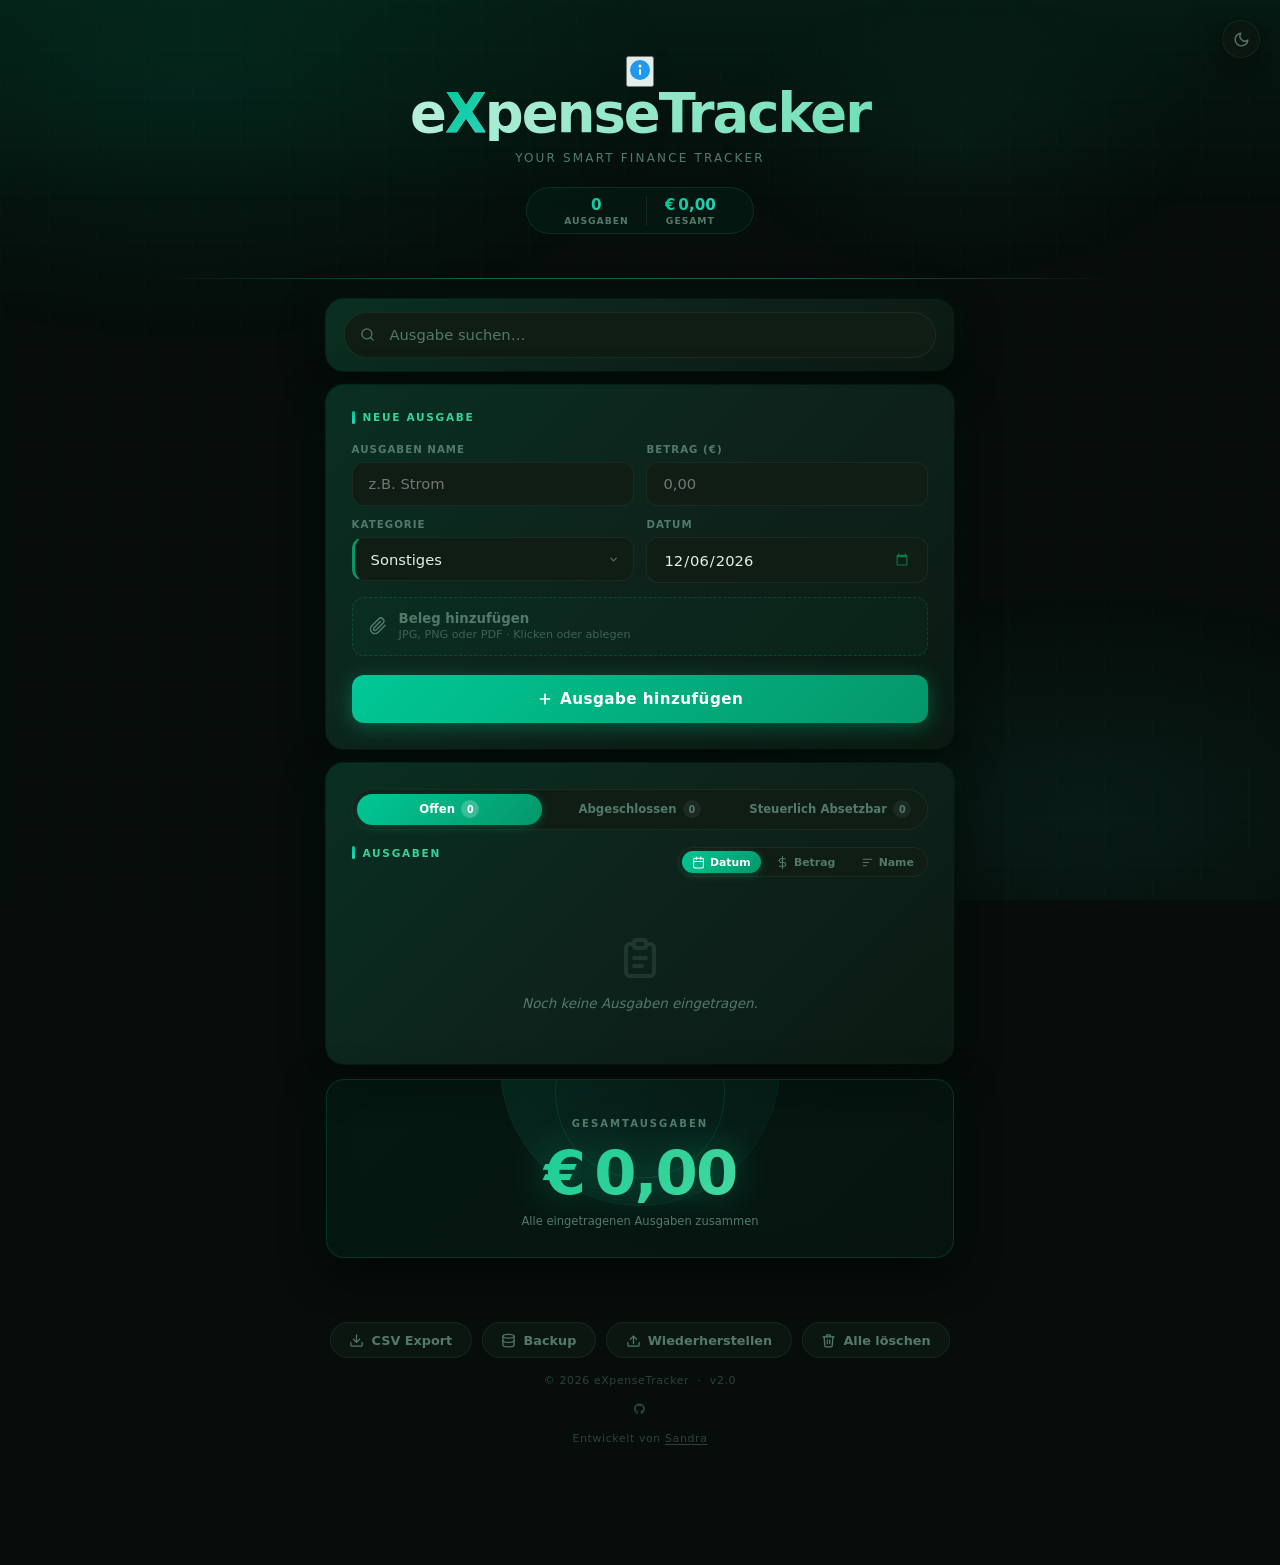
==== index.html @ 6f418270 "updated index: updated the name of the icon class" ====
<!DOCTYPE html>
<html lang="de">
  <head>
    <meta charset="UTF-8" />
    <meta name="viewport" content="width=device-width, initial-scale=1.0" />
    <link rel="stylesheet" href="https://cdnjs.cloudflare.com/ajax/libs/font-awesome/6.0.0/css/all.min.css"
        integrity="sha512-9usAa10IRO0HhonpyAIVpjrylPvoDwiPUiKdWk5t3PyolY1cOd4DSE0Ga+ri4AuTroPR5aQvXU9xC6qOPnzFeg=="
        crossorigin="anonymous" referrerpolicy="no-referrer" />
    <link rel="stylesheet" href="https://fonts.googleapis.com/css2?family=Poppins:wght@300;400;500;600&display=swap">
    <meta name="theme-color" content="#07090f" />
    <meta name="description" content="Dein smarter Rechnungstracker" />
    <meta name="apple-mobile-web-app-capable" content="yes" />
    <meta name="apple-mobile-web-app-status-bar-style" content="black-translucent" />
    <meta name="apple-mobile-web-app-title" content="eXpenseTracker" />
    <title>eXpenseTracker</title>
    <link rel="manifest" href="/static/manifest.json" />
    <link rel="icon" type="image/svg+xml" href="/static/icons/favicon.svg" />
    <link rel="apple-touch-icon" href="/static/icons/icon.svg" />
    <link rel="stylesheet" href="/static/css/stylesheet.css" />
  </head>
  <body>

    <header class="app-header">
       <button class="theme-toggle" id="themeToggle" aria-label="Theme wechseln">
        <svg class="icon-moon" viewBox="0 0 24 24" fill="none" stroke="currentColor" stroke-width="2" stroke-linecap="round" stroke-linejoin="round" width="17" height="17">
          <path d="M21 12.79A9 9 0 1 1 11.21 3a7 7 0 0 0 9.79 9.79z"/>
        </svg>
        <svg class="icon-sun" viewBox="0 0 24 24" fill="none" stroke="currentColor" stroke-width="2" stroke-linecap="round" stroke-linejoin="round" width="17" height="17">
          <circle cx="12" cy="12" r="5"/>
          <line x1="12"c y1="1" x2="12" y2="3"/><line x1="12" y1="21" x2="12" y2="23"/>
          <line x1="4.22" y1="4.22" x2="5.64" y2="5.64"/><line x1="18.36" y1="18.36" x2="19.78" y2="19.78"/>
          <line x1="1" y1="12" x2="3" y2="12"/><line x1="21" y1="12" x2="23" y2="12"/>
          <line x1="4.22" y1="19.78" x2="5.64" y2="18.36"/><line x1="18.36" y1="5.64" x2="19.78" y2="4.22"/>
        </svg>
      </button>
      <button class="theme-toogle" id="themeToggle" aria-label="Steuerlich absetzbar">
        <svg xmlns="http://www.w3.org/2000/svg" viewbox="0 0 24 24" width="24" height="24">
          <!-- Outer Circle -->
          <circle cx="12" cy="12" r="10" fill="#2196F3" />
          <!-- Inner Circle --->
           <circle cx="12" cy="8" r="1.5" fill="white" /> 
           <!-- "i" stem-->
            <rect x="11" y="11" width="2" height="6" rx="1" fill="white" />

        </svg>
    

      </button>

        <h1>e<span>X</span>penseTracker</h1>
      <p class="subtitle">Your smart finance tracker</p>

      <div class="header-stats">
        <div class="header-stat">
          <span class="header-stat-value" id="headerCount">0</span>
          <span class="header-stat-label">Ausgaben</span>
        </div>
        <div class="header-stat">
          <span class="header-stat-value" id="headerTotal">€ 0</span>
          <span class="header-stat-label">Gesamt</span>
        </div>
      </div>
    </header>

    <main class="app-main">

      <!-- Suche -->
      <section class="section-search">
        <div class="search-wrap">
          <svg class="search-icon" viewBox="0 0 24 24" fill="none" stroke="currentColor" stroke-width="2" stroke-linecap="round" stroke-linejoin="round">
            <circle cx="11" cy="11" r="8"/><path d="m21 21-4.35-4.35"/>
          </svg>
          <label for="searchInput" class="sr-only">Ausgabe suchen</label>
          <input id="searchInput" type="search" placeholder="Ausgabe suchen…" autocomplete="off" />
        </div>
      </section>

      <!-- Neue Ausgabe -->
      <section>
        <h2>Neue Ausgabe</h2>
        <form id="billForm" novalidate>
          <div class="form-grid">
            <div class="form-group">
              <label for="billName">Ausgaben Name</label>
              <input id="billName" type="text" placeholder="z.B. Strom" required />
            </div>
            <div class="form-group">
              <label for="billAmount">Betrag (€)</label>
              <input id="billAmount" type="number" placeholder="0,00" step="0.01" min="0" required />
            </div>
            <div class="form-group">
              <label for="billCategory">Kategorie</label>
              <select id="billCategory">
                <option value="sonstiges">Sonstiges</option>
                <option value="wohnen">Wohnen</option>
                <option value="lebensmittel">Lebensmittel</option>
                <option value="transport">Fahrtkosten</option>
                <option value="gesundheit">Gesundheit</option>
                <option value="freizeit">Freizeit</option>
                <option value="technik">Fahrtkosten</option>
                <option value="reisen">Reisen</option>
                <option value="shoppen">Shoppen</option>
                <option value="schenkung">Schenkung/Geburtstage</option>
                <option value="investitionen">Investition</option>
                <option value="urlaub">Urlaub</option>
                <option value="fahrzeug">Fahrzeug</option>
                <option value="uni">Uni/Bildung</option>
                <option value="versicherung">Versicherung</option>
              </select>
            </div>
            <div class="form-group">
              <label for="billDate">Datum</label>
              <input id="billDate" type="date" />
            </div>
          </div>
   <!-- Beleg Upload -->
          <div class="upload-zone" id="uploadZone" tabindex="0" role="button" aria-label="Beleg hinzufügen">
            <input type="file" id="receiptInput" accept="image/*,.pdf" hidden />
            <svg viewBox="0 0 24 24" fill="none" stroke="currentColor" stroke-width="2" stroke-linecap="round" stroke-linejoin="round" width="18" height="18">
              <path d="M21.44 11.05l-9.19 9.19a6 6 0 0 1-8.49-8.49l9.19-9.19a4 4 0 0 1 5.66 5.66l-9.2 9.19a2 2 0 0 1-2.83-2.83l8.49-8.48"/>
            </svg>
            <div class="upload-zone-text">
              <span>Beleg hinzufügen</span>
              <small>JPG, PNG oder PDF &middot; Klicken oder ablegen</small>
            </div>
          </div>
          <div class="upload-preview" id="uploadPreview">
            <div class="upload-preview-visual" id="uploadPreviewVisual"></div>
            <span class="upload-preview-name" id="uploadFileName"></span>
            <button type="button" class="upload-remove" id="uploadRemove" aria-label="Entfernen">
              <svg viewBox="0 0 24 24" fill="none" stroke="currentColor" stroke-width="2.5" stroke-linecap="round" width="12" height="12">
                <line x1="18" y1="6" x2="6" y2="18"/><line x1="6" y1="6" x2="18" y2="18"/>
              </svg>
            </button>
          </div>
          <button type="submit" class="btn btn-primary">
            <svg width="16" height="16" viewBox="0 0 24 24" fill="none" stroke="currentColor" stroke-width="2.5" stroke-linecap="round" stroke-linejoin="round">
              <path d="M12 5v14M5 12h14"/>
            </svg>
            Ausgabe hinzufügen
          </button>
        </form>
      </section>
      <!-- Ausgaben Liste -->
      <section>
        <div class="tab-nav" role="tablist" aria-label="Ausgaben-Register">
          <button class="tab-btn active" data-tab="active" role="tab">
            Offen <span class="tab-count" id="billCount">0</span>
          </button>
          <button class="tab-btn" data-tab="paid" role="tab">
            Abgeschlossen <span class="tab-count" id="paidCount">0</span>
          </button>
          <button class="tab-btn" data-tab="tax" role="tab">
            Steuerlich Absetzbar <span class="tab-count" id="taxCount">0</span>
          </button>
        </div>
        <div class="list-header">
          <h2 id="listHeading">Ausgaben</h2>
            <div class="list-controls">
            <div class="sort-group">
              <button class="btn-sort active" data-sort="date">
                <svg viewBox="0 0 24 24" fill="none" stroke="currentColor" stroke-width="2" stroke-linecap="round" stroke-linejoin="round" width="13" height="13"><rect x="3" y="4" width="18" height="18" rx="2"/><line x1="16" y1="2" x2="16" y2="6"/><line x1="8" y1="2" x2="8" y2="6"/><line x1="3" y1="10" x2="21" y2="10"/></svg>
                Datum
              </button>
              <button class="btn-sort" data-sort="amount">
                <svg viewBox="0 0 24 24" fill="none" stroke="currentColor" stroke-width="2" stroke-linecap="round" stroke-linejoin="round" width="13" height="13"><line x1="12" y1="1" x2="12" y2="23"/><path d="M17 5H9.5a3.5 3.5 0 0 0 0 7h5a3.5 3.5 0 0 1 0 7H6"/></svg>
                Betrag
              </button>
              <button class="btn-sort" data-sort="name">
                <svg viewBox="0 0 24 24" fill="none" stroke="currentColor" stroke-width="2" stroke-linecap="round" stroke-linejoin="round" width="13" height="13"><line x1="4" y1="6" x2="20" y2="6"/><line x1="4" y1="12" x2="14" y2="12"/><line x1="4" y1="18" x2="10" y2="18"/></svg>
                Name
              </button>
            </div>
          </div>
        </div>
        <ul class="bill-list" id="billList" aria-live="polite">
          <li class="empty-state" id="emptyState">
            <span class="empty-icon">
              <svg viewBox="0 0 24 24" fill="none" stroke="currentColor" stroke-width="2" stroke-linecap="round" stroke-linejoin="round" width="48" height="48">
           <path d="M9 5H7a2 2 0 0 0-2 2v12a2 2 0 0 0 2 2h10a2 2 0 0 0 2-2V7a2 2 0 0 0-2-2h-2"/>
                <rect x="9" y="3" width="6" height="4" rx="1"/>
                <line x1="9" y1="12" x2="15" y2="12"/>
                <line x1="9" y1="16" x2="13" y2="16"/>
              </svg>
            </span>
            <span class="empty-text">Noch keine Ausgaben eingetragen.</span>
          </li>
        </ul>
        <ul class="bill-list" id="paidList" aria-live="polite" style="display:none">
          <li class="empty-state" id="paidEmptyState">
            <span class="empty-icon">
              <svg viewBox="0 0 24 24" fill="none" stroke="currentColor" stroke-width="2" stroke-linecap="round" stroke-linejoin="round" width="48" height="48">
                <polyline points="20 6 9 17 4 12"/>
              </svg>
            </span>
            <span class="empty-text">Keine beglichenen Ausgaben.</span>
          </li>
        </ul>
      </section>
      <!-- Gesamtsumme -->
      <section class="section-total">
        <p class="total-label">Gesamtausgaben</p>
        <p class="total-amount" id="totalAmount">€ 0,00</p>
        <p class="total-hint">Alle eingetragenen Ausgaben zusammen</p>
      </section>
    </main>
    <!-- Payment Modal -->
    <div class="payment-modal" id="paymentModal" role="dialog" aria-modal="true">
      <div class="payment-modal-backdrop" id="paymentBackdrop"></div>
      <div class="payment-modal-box">
        <div class="payment-modal-header">
          <span class="payment-modal-title" id="paymentModalTitle">Rechnung bearbeiten</span>
          <button class="receipt-modal-close" id="paymentModalClose" aria-label="Schliessen">
            <svg viewBox="0 0 24 24" fill="none" stroke="currentColor" stroke-width="2.5" stroke-linecap="round" width="15" height="15">
              <line x1="18" y1="6" x2="6" y2="18"/><line x1="6" y1="6" x2="18" y2="18"/>
            </svg>
          </button>
        </div>
        <div class="payment-modal-body">
          <div class="form-grid edit-fields-grid">
            <div class="form-group">
              <label for="editBillName">Name</label>
              <input id="editBillName" type="text" placeholder="Ausgaben Name" />
            </div>
            <div class="form-group">
              <label for="editBillDate">Datum</label>
              <input id="editBillDate" type="date" />
            </div>
            <div class="form-group">
              <label for="editBillCategory">Kategorie</label>
              <select id="editBillCategory">
                <option value="sonstiges">Sonstiges</option>
                <option value="wohnen">Wohnen</option>
                <option value="lebensmittel">Lebensmittel</option>
                <option value="transport">Transport</option>
                <option value="gesundheit">Gesundheit</option>
                <option value="freizeit">Freizeit</option>
                <option value="technik">Technik</option>
                <option value="reisen">Reisen</option>
                <option value="shoppen">Shoppen</option>
                <option value="schenkung">Schenkung/Geburtstage</option>
                <option value="investitionen">Investitionen</option>
                <option value="urlaub">Urlaub</option>
                <option value="fahrzeug">Fahrzeug</option> 
                 <option value="uni">Uni/Bildung</option>
                <option value="versicherung">Versicherung</option>
              </select>
            </div>
          </div>
          <div class="edit-receipt-row" id="editReceiptRow">
            <div class="edit-receipt-info">
              <svg viewBox="0 0 24 24" fill="none" stroke="currentColor" stroke-width="2" stroke-linecap="round" stroke-linejoin="round" width="13" height="13"><path d="M21.44 11.05l-9.19 9.19a6 6 0 0 1-8.49-8.49l9.19-9.19a4 4 0 0 1 5.66 5.66l-9.2 9.19a2 2 0 0 1-2.83-2.83l8.49-8.48"/></svg>
              <span id="editReceiptLabel">Kein Beleg</span>
            </div>
            <div class="edit-receipt-btns">
              <label for="editReceiptFile" class="btn-edit-receipt">+ Beleg</label>
              <input type="file" id="editReceiptFile" accept="image/*,.pdf" hidden />
              <button type="button" id="editReceiptRemove" class="btn-edit-receipt btn-edit-receipt--danger" style="display:none">Entfernen</button>
            </div>
          </div>
          <div class="modal-section-divider"></div>
          <p class="payment-bill-total" id="paymentBillInfo"></p>
          <div class="payment-options">
            <label class="payment-option">
              <input type="radio" name="paymentStatus" id="payOptFull" value="full">
              <span>Vollständig bezahlt</span>
            </label>
            <label class="payment-option">
              <input type="radio" name="paymentStatus" id="payOptPartial" value="partial">
              <span>Nicht vollständig bezahlt</span>
            </label>
          </div>
          <div class="payment-partial-wrap" id="paymentPartialWrap">
            <div class="form-group">
              <label for="paymentPaidInput">Bezahlter Betrag (€)</label>
              <input type="number" id="paymentPaidInput" step="0.01" min="0" placeholder="0,00">
            </div>
            <div class="payment-remaining">
              <span>Restbetrag</span>
              <span id="paymentRemaining" class="payment-remaining-value">€ 0,00</span>
            </div>
          </div>
          <button class="btn btn-primary" id="paymentSaveBtn">Speichern</button>
        </div>
      </div>
    </div>

    <!-- Receipt Modal -->
    <div class="receipt-modal" id="receiptModal" role="dialog" aria-modal="true">
      <div class="receipt-modal-backdrop" id="receiptBackdrop"></div>
      <div class="receipt-modal-box">
        <div class="receipt-modal-header">
          <span class="receipt-modal-title" id="receiptModalTitle">Beleg</span>
          <button class="receipt-modal-close" id="receiptModalClose" aria-label="Schliessen">
            <svg viewBox="0 0 24 24" fill="none" stroke="currentColor" stroke-width="2.5" stroke-linecap="round" width="15" height="15">
              <line x1="18" y1="6" x2="6" y2="18"/><line x1="6" y1="6" x2="18" y2="18"/>
            </svg>
          </button>
        </div>
        <div class="receipt-modal-body" id="receiptModalBody"></div>
      </div>
    </div>
    <div class="toast" id="toast" role="status" aria-live="polite"></div>

    <footer class="app-footer">
      <div class="footer-actions">
        <button class="btn-action" id="btnExport">
          <svg viewBox="0 0 24 24" fill="none" stroke="currentColor" stroke-width="2" stroke-linecap="round" stroke-linejoin="round" width="15" height="15">
            <path d="M21 15v4a2 2 0 0 1-2 2H5a2 2 0 0 1-2-2v-4"/>
            <polyline points="7 10 12 15 17 10"/>
            <line x1="12" y1="15" x2="12" y2="3"/>
          </svg>
          CSV Export
        </button>
        <button class="btn-action" id="btnBackupExport">
          <svg viewBox="0 0 24 24" fill="none" stroke="currentColor" stroke-width="2" stroke-linecap="round" stroke-linejoin="round" width="15" height="15">
            <ellipse cx="12" cy="5" rx="9" ry="3"/>
            <path d="M21 12c0 1.66-4 3-9 3s-9-1.34-9-3"/>
            <path d="M3 5v14c0 1.66 4 3 9 3s9-1.34 9-3V5"/>
          </svg>
          Backup
        </button>
        <label class="btn-action" id="btnBackupImportLabel" style="cursor:pointer">
          <svg viewBox="0 0 24 24" fill="none" stroke="currentColor" stroke-width="2" stroke-linecap="round" stroke-linejoin="round" width="15" height="15">
            <path d="M21 15v4a2 2 0 0 1-2 2H5a2 2 0 0 1-2-2v-4"/>
            <polyline points="7 10 12 5 17 10"/>
            <line x1="12" y1="5" x2="12" y2="17"/>
          </svg>
          Wiederherstellen
          <input type="file" id="btnBackupImport" accept=".json" style="display:none" />
        </label>
        <!-- delete all modal-->
        

        <!-- Clear All Button -->
        <button class="btn-action btn-action--danger" id="btnClearAll">
          <svg viewBox="0 0 24 24" fill="none" stroke="currentColor" stroke-width="2" stroke-linecap="round" stroke-linejoin="round" width="15" height="15">
            <polyline points="3 6 5 6 21 6"/>
            <path d="M19 6l-1 14a2 2 0 0 1-2 2H8a2 2 0 0 1-2-2L5 6"/>
            <path d="M10 11v6M14 11v6"/>
            <path d="M9 6V4a1 1 0 0 1 1-1h4a1 1 0 0 1 1 1v2"/>
          </svg>
          Alle löschen
        </button>
      </div>
      <p class="footer-copy">© 2026 eXpenseTracker &nbsp;·&nbsp; v2.0</p>   
    <span><p class="footer-copy">
      <i class="fa-brands fa-github">   <a href="https://github.com/SandrAdora" aria-label="GitHub" target="_self" rel="noopener noreferrer"></i></p>
    </a></span>
    
    <p class="footer-copy">Entwickelt von <a href="https://portfolio-1goj.onrender.com" target="_self" rel="noopener noreferrer">Sandra</a></p>
    </footer>    
        <script src="/static/js/script.js" defer></script>
  </body>
</html>
---- static/css/stylesheet.css ----
/* ============================================================
   eXpenceTracker – Finance Green Theme
   ============================================================ */
/* ---------- Reset ---------- */
*, *::before, *::after { box-sizing: border-box; margin: 0; padding: 0; }

/* ---------- Tokens ---------- */
:root {
  --clr-bg:        #060d0a;
  --clr-surface:   #0b1610;
  --clr-surface2:  #0f1d15;
  --clr-border:    rgba(0,200,140,.2);
  --clr-border2:   rgba(255,255,255,.06);
  --clr-accent:    #00c896;
  --clr-accent2:   #34d399;
  --clr-accent3:   #2dd4bf;
  --clr-danger:    #f87171;
  --clr-success:   #10b981;
  --clr-text:      #e2f0eb;
  --clr-muted:     #527a6a;
  --radius:        18px;
  --radius-sm:     12px;
  --shadow:        0 12px 40px rgba(0,0,0,.75);
  --shadow-accent: 0 0 40px rgba(0,200,140,.07);
  --t:             .22s cubic-bezier(.4,0,.2,1);
}

/* ---------- Light mode ---------- */
[data-theme="light"] {
  --clr-bg:        #f0faf6;
  --clr-surface:   #ffffff;
  --clr-surface2:  #f4fbf8;
  --clr-border:    rgba(0,160,110,.18);
  --clr-border2:   rgba(0,0,0,.07);
  --clr-accent:    #00a878;
  --clr-accent2:   #059669;
  --clr-accent3:   #0d9488;
  --clr-danger:    #dc2626;
  --clr-success:   #16a34a;
  --clr-text:      #0d2118;
  --clr-muted:     #5a7a6a;
  --shadow:        0 4px 24px rgba(0,0,0,.08);
  --shadow-accent: 0 0 30px rgba(0,160,110,.06);
}

[data-theme="light"] body::before {
  background:
    radial-gradient(ellipse 55% 40% at 15% 10%,  rgba(0,168,120,.1)  0%, transparent 70%),
    radial-gradient(ellipse 45% 35% at 85% 90%,  rgba(13,148,136,.08) 0%, transparent 70%),
    radial-gradient(ellipse 30% 25% at 75% 15%,  rgba(5,150,105,.06)  0%, transparent 65%);
}

[data-theme="light"] body::after {
  background-image:
    linear-gradient(rgba(0,168,120,.04) 1px, transparent 1px),
    linear-gradient(90deg, rgba(0,168,120,.04) 1px, transparent 1px);
}

[data-theme="light"] section::before {
  background: linear-gradient(135deg,
    rgba(0,168,120,.2) 0%,
    rgba(13,148,136,.08) 50%,
    rgba(0,168,120,.03) 100%);
}

[data-theme="light"] .app-header::before {
  background: linear-gradient(180deg, rgba(0,168,120,.08) 0%, transparent 75%);
}

[data-theme="light"] .toast {
  background: rgba(255,255,255,.96);
  color: var(--clr-text);
}

[data-theme="light"] .form-group select option {
  background: #ffffff;
}

/* ---------- Scrollbar ---------- */
::-webkit-scrollbar { width: 4px; }
::-webkit-scrollbar-track { background: transparent; }
::-webkit-scrollbar-thumb { background: rgba(0,200,140,.2); border-radius: 99px; }
::-webkit-scrollbar-thumb:hover { background: rgba(0,200,140,.45); }

/* ---------- Accessibility ---------- */
.sr-only {
  position: absolute; width: 1px; height: 1px;
  padding: 0; margin: -1px; overflow: hidden;
  clip: rect(0,0,0,0); white-space: nowrap; border: 0;
}

/* ---------- Body ---------- */
body {
  font-family: 'Inter', 'Segoe UI', system-ui, -apple-system, sans-serif;
  background: var(--clr-bg);
  color: var(--clr-text);
  min-height: 100vh;
  padding-bottom: 5rem;
  overflow-x: hidden;
  position: relative;
}

/* Subtle mesh background */
body::before {
  content: '';
  position: fixed;
  inset: 0;
  background:
    radial-gradient(ellipse 55% 40% at 15% 10%,  rgba(0,200,140,.09)  0%, transparent 70%),
    radial-gradient(ellipse 45% 35% at 85% 90%,  rgba(45,212,191,.07) 0%, transparent 70%),
    radial-gradient(ellipse 30% 25% at 75% 15%,  rgba(52,211,153,.05) 0%, transparent 65%);
  pointer-events: none;
  z-index: 0;
}

/* Floating grid lines */
body::after {
  content: '';
  position: fixed;
  inset: 0;
  background-image:
    linear-gradient(rgba(0,200,140,.025) 1px, transparent 1px),
    linear-gradient(90deg, rgba(0,200,140,.025) 1px, transparent 1px);
  background-size: 48px 48px;
  pointer-events: none;
  z-index: 0;
}

/* ---------- Theme toggle ---------- */
.theme-toggle {
  position: absolute;
  top: 1.25rem;
  right: 1.25rem;
  width: 38px; height: 38px;
  border-radius: 50%;
  border: 1px solid var(--clr-border2);
  background: var(--clr-surface);
  color: var(--clr-muted);
  cursor: pointer;
  display: flex; align-items: center; justify-content: center;
  transition: border-color var(--t), color var(--t), background var(--t), box-shadow var(--t);
  box-shadow: var(--shadow);
}

.theme-toggle:hover {
  border-color: var(--clr-accent);
  color: var(--clr-accent);
  box-shadow: 0 0 16px rgba(0,200,140,.2);
}

/* dark mode → show moon, hide sun */
.icon-sun  { display: none; }
.icon-moon { display: block; }

[data-theme="light"] .icon-sun  { display: block; }
[data-theme="light"] .icon-moon { display: none; }

/* ---------- Header ---------- */
.app-header {
  position: relative;
  z-index: 1;
  text-align: center;
  padding: 3.5rem 1rem 2.8rem;
  overflow: hidden;
}

.app-header::before {
  content: '';
  position: absolute;
  inset: 0;
  background: linear-gradient(180deg, rgba(0,200,140,.08) 0%, transparent 75%);
  pointer-events: none;
}

.app-header::after {
  content: '';
  position: absolute;
  bottom: 0; left: 12%; right: 12%;
  height: 1px;
  background: linear-gradient(90deg,
    transparent,
    rgba(0,200,140,.5),
    rgba(45,212,191,.4),
    transparent);
}

@keyframes logoGlow {
  0%, 100% { filter: drop-shadow(0 0 10px rgba(0,200,140,.35)); }
  50%       { filter: drop-shadow(0 0 22px rgba(0,200,140,.6)); }
}

.app-header h1 {
  font-size: clamp(2rem, 6vw, 3.4rem);
  font-weight: 900;
  letter-spacing: -2px;
  background: linear-gradient(135deg, #d4f5e9 20%, var(--clr-accent2) 100%);
  -webkit-background-clip: text;
  -webkit-text-fill-color: transparent;
  background-clip: text;
  line-height: 1;
  animation: logoGlow 5s ease-in-out infinite;
}

.app-header h1 span {
  background: linear-gradient(135deg, var(--clr-accent) 0%, var(--clr-accent3) 100%);
  -webkit-background-clip: text;
  -webkit-text-fill-color: transparent;
  background-clip: text;
}

.subtitle {
  margin-top: .6rem;
  color: var(--clr-muted);
  font-size: .75rem;
  letter-spacing: .18em;
  text-transform: uppercase;
  font-weight: 500;
}

/* Header stats pill */
.header-stats {
  display: inline-flex;
  align-items: center;
  margin-top: 1.4rem;
  background: rgba(0,200,140,.05);
  border: 1px solid rgba(0,200,140,.15);
  border-radius: 999px;
  padding: .45rem 1.25rem;
  backdrop-filter: blur(12px);
}

.header-stat {
  display: flex;
  flex-direction: column;
  align-items: center;
  gap: .08rem;
  padding: 0 1.1rem;
}

.header-stat + .header-stat {
  border-left: 1px solid rgba(255,255,255,.07);
}

.header-stat-value {
  font-size: .95rem;
  font-weight: 800;
  background: linear-gradient(135deg, var(--clr-accent), var(--clr-accent3));
  -webkit-background-clip: text;
  -webkit-text-fill-color: transparent;
  background-clip: text;
  line-height: 1.2;
}

.header-stat-label {
  font-size: .58rem;
  color: var(--clr-muted);
  text-transform: uppercase;
  letter-spacing: .1em;
  font-weight: 600;
}

/* ---------- Main layout ---------- */
.app-main {
  position: relative;
  z-index: 1;
  max-width: 660px;
  margin: 0 auto;
  padding: 1.25rem 1rem;
  display: flex;
  flex-direction: column;
  gap: .9rem;
}

/* ---------- Cards ---------- */
section {
  position: relative;
  background: var(--clr-surface);
  border-radius: var(--radius);
  padding: 1.6rem;
  box-shadow: var(--shadow), var(--shadow-accent);
  backdrop-filter: blur(16px);
  -webkit-backdrop-filter: blur(16px);
  transition: box-shadow var(--t);
  animation: fadeUp .4s cubic-bezier(.25,.8,.25,1) both;
}

section::before {
  content: '';
  position: absolute;
  inset: -1px;
  border-radius: calc(var(--radius) + 1px);
  background: linear-gradient(135deg,
    rgba(0,200,140,.22) 0%,
    rgba(45,212,191,.1) 50%,
    rgba(0,200,140,.04) 100%);
  z-index: -1;
  opacity: .65;
  transition: opacity var(--t);
}

section:hover::before { opacity: 1; }
section:hover { box-shadow: var(--shadow), 0 0 50px rgba(0,200,140,.14); }

.app-main section:nth-child(1) { animation-delay: .04s; }
.app-main section:nth-child(2) { animation-delay: .09s; }
.app-main section:nth-child(3) { animation-delay: .14s; }
.app-main section:nth-child(4) { animation-delay: .19s; }

@keyframes fadeUp {
  from { opacity: 0; transform: translateY(16px); }
  to   { opacity: 1; transform: translateY(0); }
}

section h2 {
  font-size: .66rem;
  font-weight: 800;
  color: var(--clr-accent2);
  margin-bottom: 1.2rem;
  text-transform: uppercase;
  letter-spacing: .16em;
  display: flex;
  align-items: center;
  gap: .5rem;
}

section h2::before {
  content: '';
  display: inline-block;
  width: 3px; height: 13px;
  background: linear-gradient(180deg, var(--clr-accent), var(--clr-accent3));
  border-radius: 99px;
  flex-shrink: 0;
}

/* ---------- Search ---------- */
.section-search { padding: .8rem 1.15rem; }

.search-wrap { position: relative; display: flex; align-items: center; }

.search-icon {
  position: absolute;
  left: 1rem;
  color: var(--clr-muted);
  width: 15px; height: 15px;
  pointer-events: none;
}

#searchInput {
  width: 100%;
  padding: .85rem 1rem .85rem 2.75rem;
  border-radius: 999px;
  border: 1.5px solid var(--clr-border2);
  background: var(--clr-surface2);
  color: var(--clr-text);
  font-size: .92rem;
  font-family: inherit;
  outline: none;
  transition: border-color var(--t), box-shadow var(--t), background var(--t);
}

#searchInput::placeholder { color: var(--clr-muted); }

#searchInput:focus {
  border-color: var(--clr-accent);
  background: rgba(0,200,140,.04);
  box-shadow: 0 0 0 3px rgba(0,200,140,.14), 0 0 24px rgba(0,200,140,.1);
}

/* ---------- Form ---------- */
.form-grid {
  display: grid;
  grid-template-columns: 1fr 1fr;
  gap: .8rem;
}

@media (max-width: 480px) { .form-grid { grid-template-columns: 1fr; } }

.form-group { display: flex; flex-direction: column; gap: .42rem; }

.form-group label {
  font-size: .64rem;
  font-weight: 700;
  color: var(--clr-muted);
  text-transform: uppercase;
  letter-spacing: .1em;
}

.form-group input,
.form-group select {
  padding: .78rem 1rem;
  border-radius: var(--radius-sm);
  border: 1.5px solid var(--clr-border2);
  background: var(--clr-surface2);
  color: var(--clr-text);
  font-size: .92rem;
  font-family: inherit;
  outline: none;
  transition: border-color var(--t), box-shadow var(--t), background var(--t);
  appearance: none;
  -webkit-appearance: none;
}

.form-group select {
  background-image: url("data:image/svg+xml,%3Csvg xmlns='http://www.w3.org/2000/svg' width='11' height='11' viewBox='0 0 24 24' fill='none' stroke='%23527a6a' stroke-width='2.5' stroke-linecap='round' stroke-linejoin='round'%3E%3Cpath d='m6 9 6 6 6-6'/%3E%3C/svg%3E");
  background-repeat: no-repeat;
  background-position: right .85rem center;
  padding-right: 2.4rem;
  cursor: pointer;
}

.form-group select option { background: var(--clr-surface2); }

#billCategory {
  border-left: 3px solid var(--cat-color, var(--clr-accent));
}

.form-group input:focus,
.form-group select:focus {
  border-color: var(--clr-accent);
  background: rgba(0,200,140,.04);
  box-shadow: 0 0 0 3px rgba(0,200,140,.13);
}

.form-group input[type="date"]::-webkit-calendar-picker-indicator {
  filter: invert(.4) sepia(1) saturate(4) hue-rotate(100deg);
  cursor: pointer;
  opacity: .7;
}

/* ---------- List controls (sort) ---------- */
.list-header {
  display: flex;
  align-items: flex-start;
  justify-content: space-between;
  margin-bottom: 1rem;
  gap: .75rem;
  flex-wrap: wrap;
}

.list-controls {
  display: flex;
  align-items: center;
  gap: .6rem;
  flex-wrap: wrap;
}

.sort-group {
  display: flex;
  gap: .3rem;
  background: var(--clr-surface2);
  border: 1px solid var(--clr-border2);
  border-radius: 999px;
  padding: .2rem;
}

.btn-sort {
  display: flex;
  align-items: center;
  gap: .3rem;
  padding: .28rem .65rem;
  border-radius: 999px;
  border: none;
  background: transparent;
  color: var(--clr-muted);
  font-size: .68rem;
  font-weight: 600;
  font-family: inherit;
  cursor: pointer;
  transition: background var(--t), color var(--t);
  white-space: nowrap;
}

.btn-sort:hover { color: var(--clr-text); }

.btn-sort.active {
  background: linear-gradient(135deg, var(--clr-accent), #059669);
  color: #fff;
  box-shadow: 0 2px 8px rgba(0,200,140,.3);
}

/* ---------- Submit button ---------- */
.btn { cursor: pointer; font-weight: 700; transition: all var(--t); font-family: inherit; }

.btn-primary {
  display: flex;
  align-items: center;
  justify-content: center;
  gap: .45rem;
  width: 100%;
  margin-top: 1.2rem;
  padding: .95rem;
  border-radius: var(--radius-sm);
  border: none;
  background: linear-gradient(135deg, var(--clr-accent) 0%, #059669 100%);
  color: #fff;
  font-size: .95rem;
  font-weight: 700;
  letter-spacing: .03em;
  position: relative;
  overflow: hidden;
  box-shadow: 0 4px 20px rgba(0,200,140,.35);
}

.btn-primary::after {
  content: '';
  position: absolute;
  inset: 0;
  background: linear-gradient(135deg, rgba(255,255,255,.16), transparent);
  opacity: 0;
  transition: opacity var(--t);
}

.btn-primary:hover {
  transform: translateY(-2px);
  box-shadow: 0 10px 30px rgba(0,200,140,.5);
}

.btn-primary:hover::after { opacity: 1; }
.btn-primary:active { transform: translateY(1px); box-shadow: 0 2px 8px rgba(0,200,140,.3); }

/* ---------- List ---------- */
.list-header {
  display: flex;
  align-items: center;
  justify-content: space-between;
  margin-bottom: 1rem;
}

.badge {
  background: linear-gradient(135deg, var(--clr-accent), #059669);
  color: #fff;
  font-size: .66rem;
  font-weight: 800;
  padding: .2rem .68rem;
  border-radius: 999px;
  min-width: 26px;
  text-align: center;
  box-shadow: 0 2px 10px rgba(0,200,140,.4);
}

.bill-list { list-style: none; display: flex; flex-direction: column; gap: .45rem; }

/* ---------- Empty state ---------- */
.empty-state {
  display: flex;
  flex-direction: column;
  align-items: center;
  gap: .6rem;
  padding: 2.5rem 0 1.75rem;
  color: var(--clr-muted);
}

.empty-icon { opacity: .25; color: var(--clr-muted); }
.empty-text { font-size: .84rem; font-style: italic; }

/* ---------- Bill item ---------- */
.bill-item {
  display: flex;
  align-items: center;
  gap: .85rem;
  background: var(--clr-surface2);
  border: 1px solid var(--clr-border2);
  border-left: 4px solid var(--item-accent, var(--clr-accent));
  border-radius: var(--radius-sm);
  padding: .82rem .95rem;
  animation: slideIn .28s cubic-bezier(.25,.8,.25,1) both;
  transition: background var(--t), box-shadow var(--t), transform var(--t);
}

.bill-item:hover {
  background: color-mix(in srgb, var(--item-accent, var(--clr-accent)) 5%, var(--clr-surface2));
  box-shadow:
    0 4px 20px rgba(0,0,0,.3),
    0 0 0 1px color-mix(in srgb, var(--item-accent, var(--clr-accent)) 28%, transparent);
  transform: translateX(3px);
}

.bill-icon {
  width: 42px; height: 42px;
  border-radius: 11px;
  background: color-mix(in srgb, var(--item-accent, var(--clr-accent)) 18%, transparent);
  border: 1px solid color-mix(in srgb, var(--item-accent, var(--clr-accent)) 35%, transparent);
  display: flex; align-items: center; justify-content: center;
  flex-shrink: 0;
  transition: transform var(--t), background var(--t);
}

.bill-icon svg { color: var(--item-accent, var(--clr-accent)); }

.bill-item:hover .bill-icon {
  transform: scale(1.1) rotate(-4deg);
  background: color-mix(in srgb, var(--item-accent, var(--clr-accent)) 26%, transparent);
}

.bill-info { flex: 1; min-width: 0; }

.bill-name {
  font-weight: 700;
  font-size: .92rem;
  white-space: nowrap;
  overflow: hidden;
  text-overflow: ellipsis;
  color: var(--clr-text);
}

.bill-meta {
  font-size: .7rem;
  color: var(--clr-muted);
  margin-top: .22rem;
  display: flex;
  align-items: center;
  gap: .38rem;
  flex-wrap: wrap;
}

.bill-meta-dot {
  width: 3px; height: 3px;
  border-radius: 50%;
  background: var(--clr-muted);
  opacity: .4;
  flex-shrink: 0;
}

/* Amount chip */
.bill-amount {
  font-weight: 800;
  font-size: .88rem;
  color: var(--item-accent, var(--clr-accent));
  white-space: nowrap;
  padding: .28rem .7rem;
  border-radius: 999px;
  background: color-mix(in srgb, var(--item-accent, var(--clr-accent)) 13%, transparent);
  border: 1px solid color-mix(in srgb, var(--item-accent, var(--clr-accent)) 25%, transparent);
  flex-shrink: 0;
}

.bill-delete {
  background: none;
  border: none;
  cursor: pointer;
  color: var(--clr-muted);
  width: 28px; height: 28px;
  border-radius: 7px;
  font-size: .88rem;
  display: flex; align-items: center; justify-content: center;
  flex-shrink: 0;
  opacity: 0;
  transition: opacity var(--t), color var(--t), background var(--t), transform var(--t);
}

.bill-item:hover .bill-delete { opacity: 1; }

.bill-delete:hover {
  color: var(--clr-danger);
  background: rgba(248,113,113,.14);
  transform: scale(1.15);
}

/* ---------- Total section ---------- */
.section-total {
  text-align: center;
  padding: 2.4rem 1.5rem 1.8rem;
  background: linear-gradient(135deg, rgba(0,200,140,.06) 0%, rgba(45,212,191,.04) 100%);
  border: 1px solid rgba(0,200,140,.18);
  overflow: hidden;
}

/* Ring 1 */
.section-total::before {
  content: '';
  position: absolute;
  width: 280px; height: 280px;
  border-radius: 50%;
  border: 1px solid rgba(0,200,140,.08);
  top: 0; left: 50%;
  transform: translateX(-50%) translateY(-55%);
  pointer-events: none;
  animation: ringPulse 6s ease-in-out infinite;
}

/* Ring 2 */
.section-total::after {
  content: '';
  position: absolute;
  width: 170px; height: 170px;
  border-radius: 50%;
  border: 1px solid rgba(0,200,140,.14);
  top: 0; left: 50%;
  transform: translateX(-50%) translateY(-42%);
  pointer-events: none;
  animation: ringPulse 6s ease-in-out infinite .7s;
}

@keyframes ringPulse {
  0%, 100% { opacity: .5; transform: translateX(-50%) translateY(-55%) scale(1); }
  50%       { opacity: .9; transform: translateX(-50%) translateY(-55%) scale(1.04); }
}

.total-label {
  position: relative;
  font-size: .63rem;
  text-transform: uppercase;
  letter-spacing: .2em;
  color: var(--clr-muted);
  font-weight: 700;
}

.total-amount {
  position: relative;
  font-size: clamp(2.3rem, 8vw, 3.8rem);
  font-weight: 900;
  background: linear-gradient(135deg, var(--clr-accent) 0%, var(--clr-accent2) 55%, #6ee7b7 100%);
  -webkit-background-clip: text;
  -webkit-text-fill-color: transparent;
  background-clip: text;
  margin: .55rem 0 .4rem;
  letter-spacing: -2px;
  filter: drop-shadow(0 0 18px rgba(0,200,140,.4));
}

.total-hint {
  position: relative;
  font-size: .72rem;
  color: var(--clr-muted);
}

/* Spending bars */
.bars-divider {
  position: relative;
  height: 1px;
  background: linear-gradient(90deg, transparent, rgba(0,200,140,.12), transparent);
  margin: 1.3rem 0 1rem;
}

.spending-bar-wrap { position: relative; display: flex; flex-direction: column; gap: .55rem; }

.spending-bar-row { display: flex; align-items: center; gap: .7rem; font-size: .71rem; }

.spending-bar-label {
  width: 84px; flex-shrink: 0;
  text-transform: capitalize;
  font-weight: 600;
  color: var(--clr-text);
  opacity: .7;
}

.spending-bar-track {
  flex: 1;
  height: 5px;
  background: rgba(255,255,255,.05);
  border-radius: 99px;
  overflow: hidden;
}

.spending-bar-fill {
  height: 100%;
  border-radius: 99px;
  background: var(--item-accent, var(--clr-accent));
  width: 0%;
  transition: width .65s cubic-bezier(.25,.8,.25,1);
  box-shadow: 0 0 8px color-mix(in srgb, var(--item-accent, var(--clr-accent)) 50%, transparent);
}

.spending-bar-value {
  width: 55px; text-align: right; flex-shrink: 0;
  font-weight: 700;
  color: var(--clr-text);
  opacity: .75;
  font-size: .7rem;
}

/* ---------- Toast ---------- */
.toast {
  position: fixed;
  bottom: 2rem; left: 50%;
  transform: translateX(-50%) translateY(16px);
  background: rgba(11,22,16,.94);
  border: 1px solid var(--clr-border);
  color: var(--clr-text);
  padding: .72rem 1.4rem;
  border-radius: 999px;
  font-size: .83rem;
  font-weight: 600;
  font-family: inherit;
  box-shadow: 0 8px 32px rgba(0,0,0,.5), 0 0 24px rgba(0,200,140,.18);
  opacity: 0;
  pointer-events: none;
  transition: opacity .3s cubic-bezier(.25,.8,.25,1), transform .3s cubic-bezier(.25,.8,.25,1);
  z-index: 999;
  white-space: nowrap;
  backdrop-filter: blur(20px);
  -webkit-backdrop-filter: blur(20px);
  display: flex;
  align-items: center;
  gap: .5rem;
}

.toast.show { opacity: 1; transform: translateX(-50%) translateY(0); }

/* ---------- Animations ---------- */
@keyframes slideIn {
  from { opacity: 0; transform: translateX(-10px) scale(.97); }
  to   { opacity: 1; transform: translateX(0) scale(1); }
}

@keyframes slideOut {
  to { opacity: 0; transform: translateX(60px) scale(.94); max-height: 0; padding: 0; margin: 0; }
}

.bill-item.removing {
  animation: slideOut .28s cubic-bezier(.4,0,1,1) forwards;
  overflow: hidden; pointer-events: none;
}

.bill-item.hidden { display: none; }

@keyframes shake {
  0%,100% { transform: translateX(0); }
  20% { transform: translateX(-8px); }
  40% { transform: translateX(8px); }
  60% { transform: translateX(-5px); }
  80% { transform: translateX(5px); }
}

.shake { animation: shake .38s cubic-bezier(.36,.07,.19,.97) both; }

.ripple {
  position: absolute; border-radius: 50%;
  background: rgba(255,255,255,.2);
  transform: scale(0);
  animation: rippleAnim .55s linear;
  pointer-events: none;
}

@keyframes rippleAnim { to { transform: scale(4); opacity: 0; } }

@keyframes totalPop {
  0%,100% { transform: scale(1); }
  40%     { transform: scale(1.05); }
}

.total-pop { animation: totalPop .36s cubic-bezier(.25,.8,.25,1); }

/* ---------- Upload zone ---------- */
.upload-zone {
  margin-top: .85rem;
  display: flex;
  align-items: center;
  gap: .75rem;
  padding: .85rem 1rem;
  border: 1.5px dashed var(--clr-border);
  border-radius: var(--radius-sm);
  background: rgba(0,200,140,.03);
  color: var(--clr-muted);
  cursor: pointer;
  transition: border-color var(--t), background var(--t), color var(--t);
  user-select: none;
  outline: none;
}

.upload-zone:hover,
.upload-zone.drag-over {
  border-color: var(--clr-accent);
  background: rgba(0,200,140,.07);
  color: var(--clr-accent);
}

.upload-zone-text { display: flex; flex-direction: column; gap: .1rem; }
.upload-zone-text span { font-size: .83rem; font-weight: 600; }
.upload-zone-text small { font-size: .7rem; opacity: .7; }

.upload-preview {
  display: none;
  align-items: center;
  gap: .75rem;
  margin-top: .85rem;
  padding: .6rem .9rem;
  border-radius: var(--radius-sm);
  border: 1px solid var(--clr-border2);
  background: var(--clr-surface2);
}

.upload-preview.visible { display: flex; }

.upload-preview-thumb {
  width: 40px; height: 40px;
  border-radius: 7px;
  object-fit: cover;
  flex-shrink: 0;
  border: 1px solid var(--clr-border2);
}

.upload-preview-icon {
  width: 40px; height: 40px;
  border-radius: 7px;
  background: rgba(0,200,140,.12);
  border: 1px solid rgba(0,200,140,.22);
  display: flex; align-items: center; justify-content: center;
  color: var(--clr-accent);
  flex-shrink: 0;
}

.upload-preview-name {
  flex: 1;
  font-size: .78rem;
  font-weight: 600;
  color: var(--clr-text);
  overflow: hidden;
  text-overflow: ellipsis;
  white-space: nowrap;
}

.upload-remove {
  background: none; border: none; cursor: pointer;
  color: var(--clr-muted);
  width: 26px; height: 26px;
  border-radius: 6px;
  display: flex; align-items: center; justify-content: center;
  flex-shrink: 0;
  transition: color var(--t), background var(--t);
}

.upload-remove:hover { color: var(--clr-danger); background: rgba(248,113,113,.12); }

/* ---------- Payment badge ---------- */
.pay-badge {
  display: inline-flex;
  align-items: center;
  font-size: .62rem;
  font-weight: 700;
  padding: .1rem .45rem;
  border-radius: 999px;
  letter-spacing: .02em;
}

.pay-badge--full {
  background: rgba(16,185,129,.15);
  color: var(--clr-success);
  border: 1px solid rgba(16,185,129,.25);
}

.pay-badge--partial {
  background: rgba(251,191,36,.1);
  color: #f59e0b;
  border: 1px solid rgba(251,191,36,.22);
}

/* ---------- Payment edit button ---------- */
.bill-pay {
  background: none; border: none; cursor: pointer;
  color: var(--clr-muted);
  width: 28px; height: 28px;
  border-radius: 7px;
  display: flex; align-items: center; justify-content: center;
  flex-shrink: 0;
  opacity: 0;
  transition: opacity var(--t), color var(--t), background var(--t), transform var(--t);
}

.bill-item:hover .bill-pay { opacity: 1; }
.bill-pay:hover { color: var(--clr-accent); background: rgba(0,200,140,.12); transform: scale(1.15); }

/* ---------- Payment modal ---------- */
.payment-modal {
  display: none;
  position: fixed;
  inset: 0;
  z-index: 1000;
  align-items: center;
  justify-content: center;
  padding: 1rem;
}

.payment-modal.open { display: flex; }

.payment-modal-backdrop {
  position: absolute;
  inset: 0;
  background: rgba(0,0,0,.75);
  backdrop-filter: blur(10px);
  -webkit-backdrop-filter: blur(10px);
}

.payment-modal-box {
  position: relative;
  background: var(--clr-surface);
  border: 1px solid var(--clr-border);
  border-radius: var(--radius);
  width: min(420px, 100%);
  box-shadow: 0 24px 64px rgba(0,0,0,.65);
  animation: fadeUp .25s cubic-bezier(.25,.8,.25,1);
}

.payment-modal-header {
  display: flex;
  align-items: center;
  justify-content: space-between;
  padding: .9rem 1.2rem;
  border-bottom: 1px solid var(--clr-border2);
  gap: .5rem;
}

.payment-modal-title {
  font-size: .88rem;
  font-weight: 700;
  color: var(--clr-text);
  overflow: hidden;
  text-overflow: ellipsis;
  white-space: nowrap;
}

.payment-modal-body { padding: 1.2rem; }

.payment-bill-total {
  font-size: .8rem;
  color: var(--clr-muted);
  margin-bottom: 1.1rem;
  font-weight: 600;
}

.payment-options {
  display: flex;
  flex-direction: column;
  gap: .5rem;
  margin-bottom: .9rem;
}

.payment-option {
  display: flex;
  align-items: center;
  gap: .75rem;
  padding: .75rem 1rem;
  border-radius: var(--radius-sm);
  border: 1.5px solid var(--clr-border2);
  background: var(--clr-surface2);
  cursor: pointer;
  transition: border-color var(--t), background var(--t);
  font-size: .88rem;
  font-weight: 600;
  color: var(--clr-text);
}

.payment-option:has(input:checked) {
  border-color: var(--clr-accent);
  background: rgba(0,200,140,.06);
}

.payment-option input[type="radio"] { accent-color: var(--clr-accent); }

.payment-partial-wrap {
  padding: .9rem;
  border-radius: var(--radius-sm);
  border: 1px solid var(--clr-border2);
  background: var(--clr-surface2);
  margin-bottom: .1rem;
}

.payment-remaining {
  display: flex;
  align-items: center;
  justify-content: space-between;
  margin-top: .65rem;
  font-size: .8rem;
  color: var(--clr-muted);
  font-weight: 600;
}

.payment-remaining-value {
  font-weight: 800;
  font-size: .88rem;
  color: #f59e0b;
}

/* ---------- Bill receipt button ---------- */
.bill-receipt {
  background: none; border: none; cursor: pointer;
  color: var(--clr-accent);
  width: 28px; height: 28px;
  border-radius: 7px;
  display: flex; align-items: center; justify-content: center;
  flex-shrink: 0;
  opacity: 0;
  transition: opacity var(--t), background var(--t);
}

.bill-item:hover .bill-receipt { opacity: .7; }
.bill-receipt:hover { opacity: 1 !important; background: rgba(0,200,140,.12); }

/* ---------- Receipt modal ---------- */
.receipt-modal {
  display: none;
  position: fixed;
  inset: 0;
  z-index: 1000;
  align-items: center;
  justify-content: center;
  padding: 1rem;
}

.receipt-modal.open { display: flex; }

.receipt-modal-backdrop {
  position: absolute;
  inset: 0;
  background: rgba(0,0,0,.75);
  backdrop-filter: blur(10px);
  -webkit-backdrop-filter: blur(10px);
}

.receipt-modal-box {
  position: relative;
  background: var(--clr-surface);
  border: 1px solid var(--clr-border);
  border-radius: var(--radius);
  width: min(520px, 100%);
  max-height: 88vh;
  display: flex;
  flex-direction: column;
  box-shadow: 0 24px 64px rgba(0,0,0,.65);
  animation: fadeUp .25s cubic-bezier(.25,.8,.25,1);
}

.receipt-modal-header {
  display: flex;
  align-items: center;
  justify-content: space-between;
  padding: .9rem 1.2rem;
  border-bottom: 1px solid var(--clr-border2);
  gap: .5rem;
}

.receipt-modal-title {
  font-size: .88rem;
  font-weight: 700;
  color: var(--clr-text);
  overflow: hidden;
  text-overflow: ellipsis;
  white-space: nowrap;
}

.receipt-modal-close {
  background: none; border: none; cursor: pointer;
  color: var(--clr-muted);
  width: 30px; height: 30px;
  border-radius: 8px;
  display: flex; align-items: center; justify-content: center;
  flex-shrink: 0;
  transition: color var(--t), background var(--t);
}

.receipt-modal-close:hover { color: var(--clr-danger); background: rgba(248,113,113,.12); }

.receipt-modal-body {
  flex: 1;
  overflow: auto;
  padding: 1rem;
  display: flex;
  align-items: center;
  justify-content: center;
}

.receipt-modal-body img {
  max-width: 100%;
  max-height: 70vh;
  border-radius: var(--radius-sm);
  object-fit: contain;
}

.receipt-modal-body iframe {
  width: 100%;
  height: 68vh;
  border: none;
  border-radius: var(--radius-sm);
}

/* ---------- Footer ---------- */
.app-footer {
  position: relative;
  z-index: 1;
  max-width: 660px;
  margin: 1.5rem auto 0;
  padding: 1.25rem 1rem 2.5rem;
  display: flex;
  flex-direction: column;
  align-items: center;
  gap: 1rem;
}

.footer-actions {
  display: flex;
  gap: .65rem;
  flex-wrap: wrap;
  justify-content: center;
}

.btn-action {
  display: inline-flex;
  align-items: center;
  gap: .45rem;
  padding: .6rem 1.15rem;
  border-radius: 999px;
  border: 1px solid var(--clr-border2);
  background: var(--clr-surface);
  color: var(--clr-muted);
  font-size: .8rem;
  font-weight: 600;
  font-family: inherit;
  cursor: pointer;
  transition: border-color var(--t), color var(--t), background var(--t), box-shadow var(--t), transform var(--t);
}

.btn-action:hover {
  border-color: var(--clr-accent);
  color: var(--clr-accent);
  background: rgba(0,200,140,.06);
  box-shadow: 0 0 16px rgba(0,200,140,.15);
  transform: translateY(-1px);
}

.btn-action--danger:hover {
  border-color: var(--clr-danger);
  color: var(--clr-danger);
  background: rgba(248,113,113,.06);
  box-shadow: 0 0 16px rgba(248,113,113,.15);
}

.footer-copy {
  font-size: .68rem;
  color: var(--clr-muted);
  opacity: .5;
  letter-spacing: .06em;
}
.footer-copy a {
  color: inherit;
  text-decoration: underline;
  text-underline-offset: 2px;
}

/* ---------- Mobile ---------- */
@media (max-width: 540px) {
  .bill-item {
    gap: .55rem;
    padding: .72rem .8rem;
  }

  .bill-icon {
    width: 36px;
    height: 36px;
    border-radius: 9px;
  }

  /* on touch screens there's no hover — always show all action buttons */
  .bill-pay,
  .bill-receipt,
  .bill-delete {
    opacity: 1;
  }
}

@media (max-width: 380px) {
  .btn-sort {
    padding: .25rem .5rem;
    font-size: .62rem;
    gap: .18rem;
  }

  .btn-sort svg {
    display: none;
  }
}

/* ---------- Tabs ---------- */
.tab-nav {
  display: flex;
  gap: .3rem;
  margin-bottom: 1rem;
  background: var(--clr-surface2);
  border: 1px solid var(--clr-border2);
  border-radius: 999px;
  padding: .25rem;
}

.tab-btn {
  flex: 1;
  display: flex;
  align-items: center;
  justify-content: center;
  gap: .4rem;
  padding: .42rem .75rem;
  border-radius: 999px;
  border: none;
  background: transparent;
  color: var(--clr-muted);
  font-size: .73rem;
  font-weight: 600;
  font-family: inherit;
  cursor: pointer;
  transition: background var(--t), color var(--t);
  white-space: nowrap;
}

.tab-btn:hover:not(.active) { color: var(--clr-text); }

.tab-btn.active {
  background: linear-gradient(135deg, var(--clr-accent), #059669);
  color: #fff;
  box-shadow: 0 2px 8px rgba(0,200,140,.3);
}

.tab-count {
  display: inline-flex;
  align-items: center;
  justify-content: center;
  min-width: 18px;
  height: 18px;
  padding: 0 .35rem;
  border-radius: 999px;
  background: rgba(255,255,255,.22);
  font-size: .6rem;
  font-weight: 800;
}

.tab-btn:not(.active) .tab-count {
  background: var(--clr-border2);
  color: var(--clr-muted);
}

/* ---------- Category header ---------- */
.bill-category-header {
  display: flex;
  align-items: center;
  gap: .5rem;
  padding: .6rem .4rem .18rem;
  margin-top: .25rem;
  list-style: none;
}

.bill-category-header:first-child { margin-top: 0; padding-top: .1rem; }

.bill-category-header-icon {
  flex-shrink: 0;
  opacity: .65;
  display: flex;
  align-items: center;
}

.bill-category-header-name {
  flex: 1;
  font-size: .62rem;
  font-weight: 700;
  text-transform: uppercase;
  letter-spacing: .13em;
  color: var(--clr-muted);
}

.bill-category-header-count {
  font-size: .6rem;
  font-weight: 800;
  color: var(--clr-muted);
  background: var(--clr-surface2);
  border: 1px solid var(--clr-border2);
  border-radius: 999px;
  padding: .1rem .44rem;
  min-width: 20px;
  text-align: center;
}

.bill-category-header.hidden { display: none; }

/* ---------- Paid bill item ---------- */
.bill-item--paid {
  --item-accent: #6b7280;
  opacity: .68;
}

.bill-item--paid:hover { opacity: 1; }

/* ---------- Reactivate button ---------- */
.bill-reactivate {
  background: none;
  border: none;
  cursor: pointer;
  color: var(--clr-muted);
  width: 28px; height: 28px;
  border-radius: 7px;
  display: flex; align-items: center; justify-content: center;
  flex-shrink: 0;
  opacity: 1;
  transition: color var(--t), background var(--t), transform var(--t);
}

.bill-reactivate:hover {
  color: var(--clr-accent);
  background: rgba(0,200,140,.12);
  transform: scale(1.15);
}

/* ---------- Edit fields in modal ---------- */
.edit-fields-grid { margin-bottom: .75rem; }

.edit-receipt-row {
  display: flex;
  align-items: center;
  justify-content: space-between;
  gap: .75rem;
  padding: .55rem .75rem;
  border-radius: var(--radius-sm);
  border: 1px solid var(--clr-border2);
  background: var(--clr-surface2);
}

.edit-receipt-info {
  display: flex;
  align-items: center;
  gap: .45rem;
  font-size: .76rem;
  color: var(--clr-muted);
  font-weight: 500;
  min-width: 0;
  overflow: hidden;
}

.edit-receipt-info span {
  overflow: hidden;
  text-overflow: ellipsis;
  white-space: nowrap;
}

.edit-receipt-btns {
  display: flex;
  gap: .35rem;
  flex-shrink: 0;
}

.btn-edit-receipt {
  display: inline-flex;
  align-items: center;
  gap: .28rem;
  padding: .28rem .65rem;
  border-radius: 999px;
  border: 1px solid var(--clr-border2);
  background: transparent;
  color: var(--clr-muted);
  font-size: .69rem;
  font-weight: 600;
  font-family: inherit;
  cursor: pointer;
  transition: border-color var(--t), color var(--t), background var(--t);
  white-space: nowrap;
  text-decoration: none;
}

.btn-edit-receipt:hover {
  border-color: var(--clr-accent);
  color: var(--clr-accent);
  background: rgba(0,200,140,.07);
}

.btn-edit-receipt--danger:hover {
  border-color: var(--clr-danger);
  color: var(--clr-danger);
  background: rgba(248,113,113,.07);
}

/* ---------- Modal section divider ---------- */
.modal-section-divider {
  height: 1px;
  background: var(--clr-border2);
  margin: .95rem 0 .85rem;
}
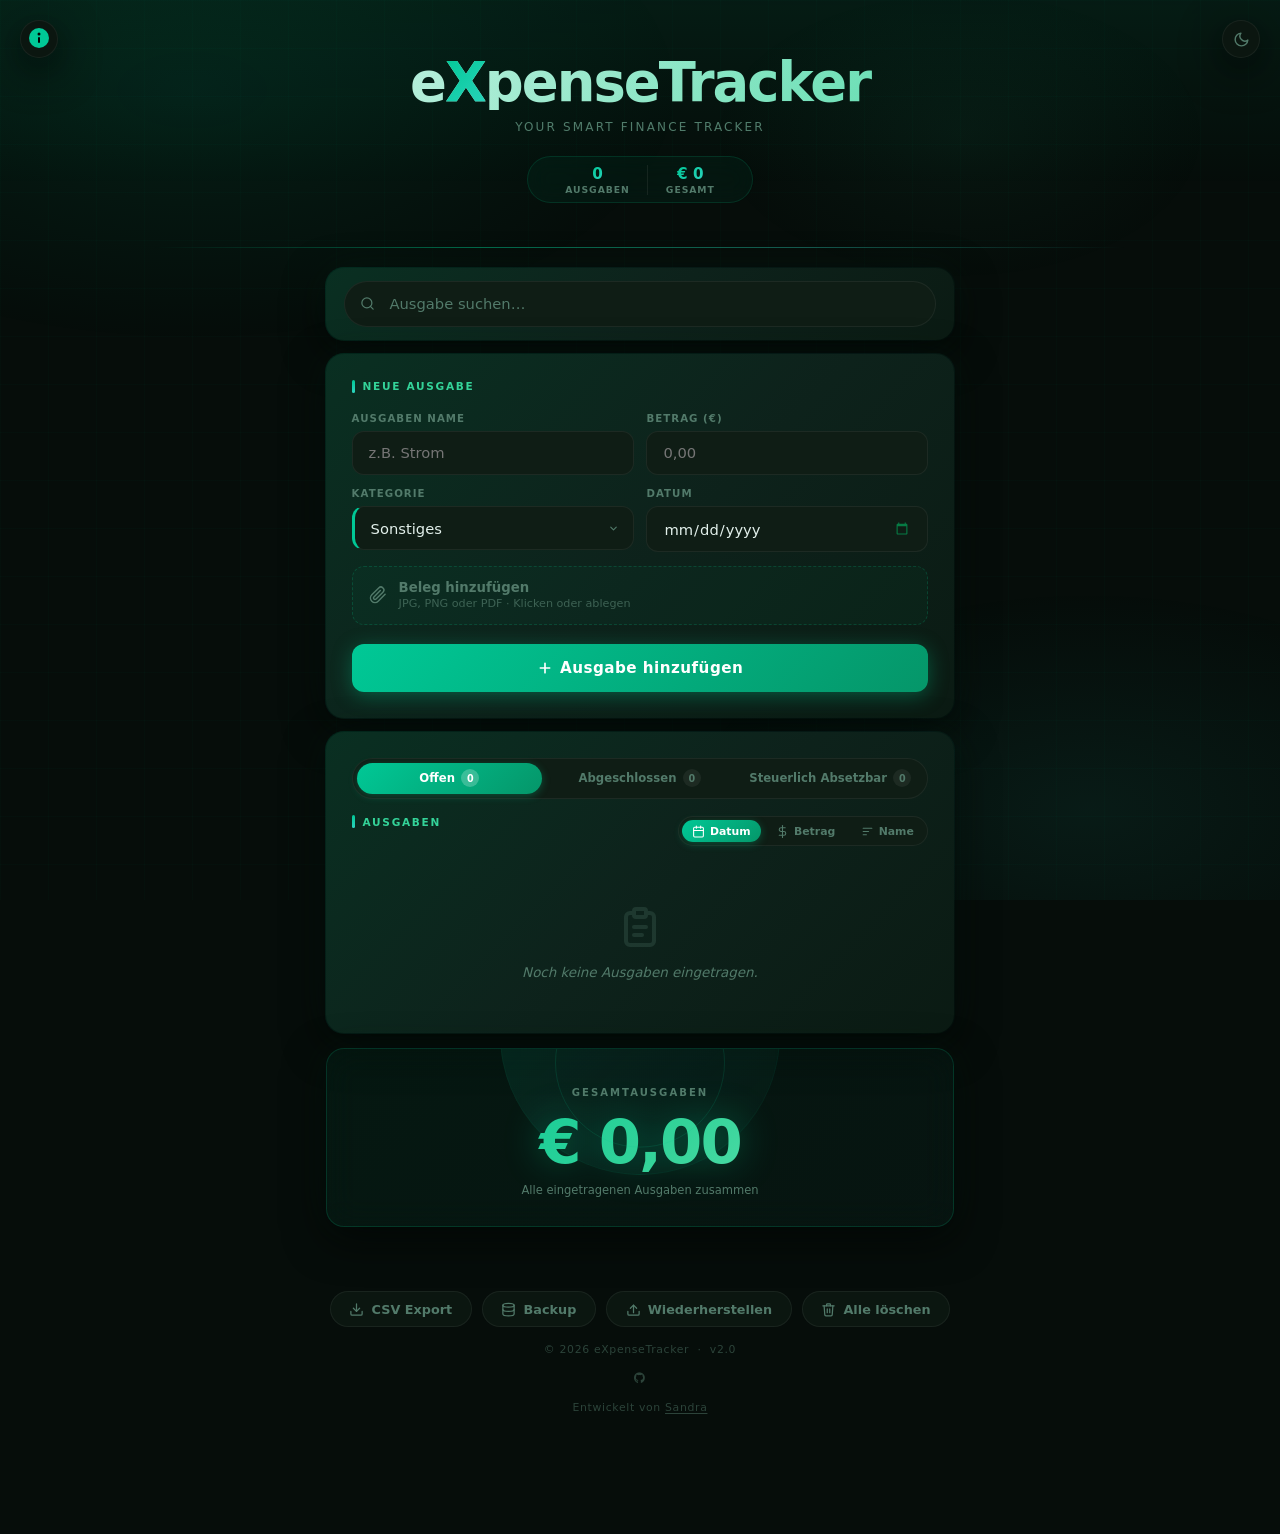
==== commit d095c0ef: "added a new tax-info page" ====
--- a/index.html
+++ b/index.html
@@ -33,18 +33,18 @@
           <line x1="4.22" y1="19.78" x2="5.64" y2="18.36"/><line x1="18.36" y1="5.64" x2="19.78" y2="4.22"/>
         </svg>
       </button>
-      <button class="theme-toogle" id="themeToggle" aria-label="Steuerlich absetzbar">
-        <svg xmlns="http://www.w3.org/2000/svg" viewbox="0 0 24 24" width="24" height="24">
+      <button class="tax-icon-toggle" id="taxInfoBtn" aria-label="Steuerlich absetzbar">
+        <a  href="tax-info.html" target="_self" rel="noopener noreferrer">
+        <svg xmlns="http://www.w3.org/2000/svg" viewBox="0 0 24 24" width="24" height="24">
           <!-- Outer Circle -->
-          <circle cx="12" cy="12" r="10" fill="#2196F3" />
+          <circle cx="12" cy="12" r="10" fill="var(--clr-accent)" />
           <!-- Inner Circle --->
-           <circle cx="12" cy="8" r="1.5" fill="white" /> 
+           <circle cx="12" cy="8" r="1.5" fill="black" /> 
            <!-- "i" stem-->
-            <rect x="11" y="11" width="2" height="6" rx="1" fill="white" />
-
+            <rect x="11" y="11" width="2" height="6" rx="1" fill="black" />
         </svg>
+        </a>
     
-
       </button>
 
         <h1>e<span>X</span>penseTracker</h1>
--- a/static/css/stylesheet.css
+++ b/static/css/stylesheet.css
@@ -140,6 +140,30 @@
   display: flex; align-items: center; justify-content: center;
   transition: border-color var(--t), color var(--t), background var(--t), box-shadow var(--t);
   box-shadow: var(--shadow);
+}
+
+.tax-icon-toggle, .expense-icon-toggle {
+  position: absolute;
+  top: 1.25rem; 
+  left: 1.25rem;
+  width: 38px; height: 38px; 
+  border-radius: 50%;
+  border: 1px solid var(--clr-border2);
+  background: var(--clr-surface); 
+  color: var(--clr-muted);
+  cursor: pointer;
+  display: flex; align-items:center; justify-content: center; 
+  transition: border-color var(--t), color var(--t), background var(--t), 
+  box-shadow var(--t); 
+  box-shadow: var(--shadow); 
+}
+
+
+.tax-icon-toogle:hover, .expense-icon-toggle:hover {
+  border-color: var(--clr-accent); 
+  color: var(--clr-accent); 
+  box-shadow: 0 0 16px rgba(0, 200, 140, .2);
+
 }
 
 .theme-toggle:hover {
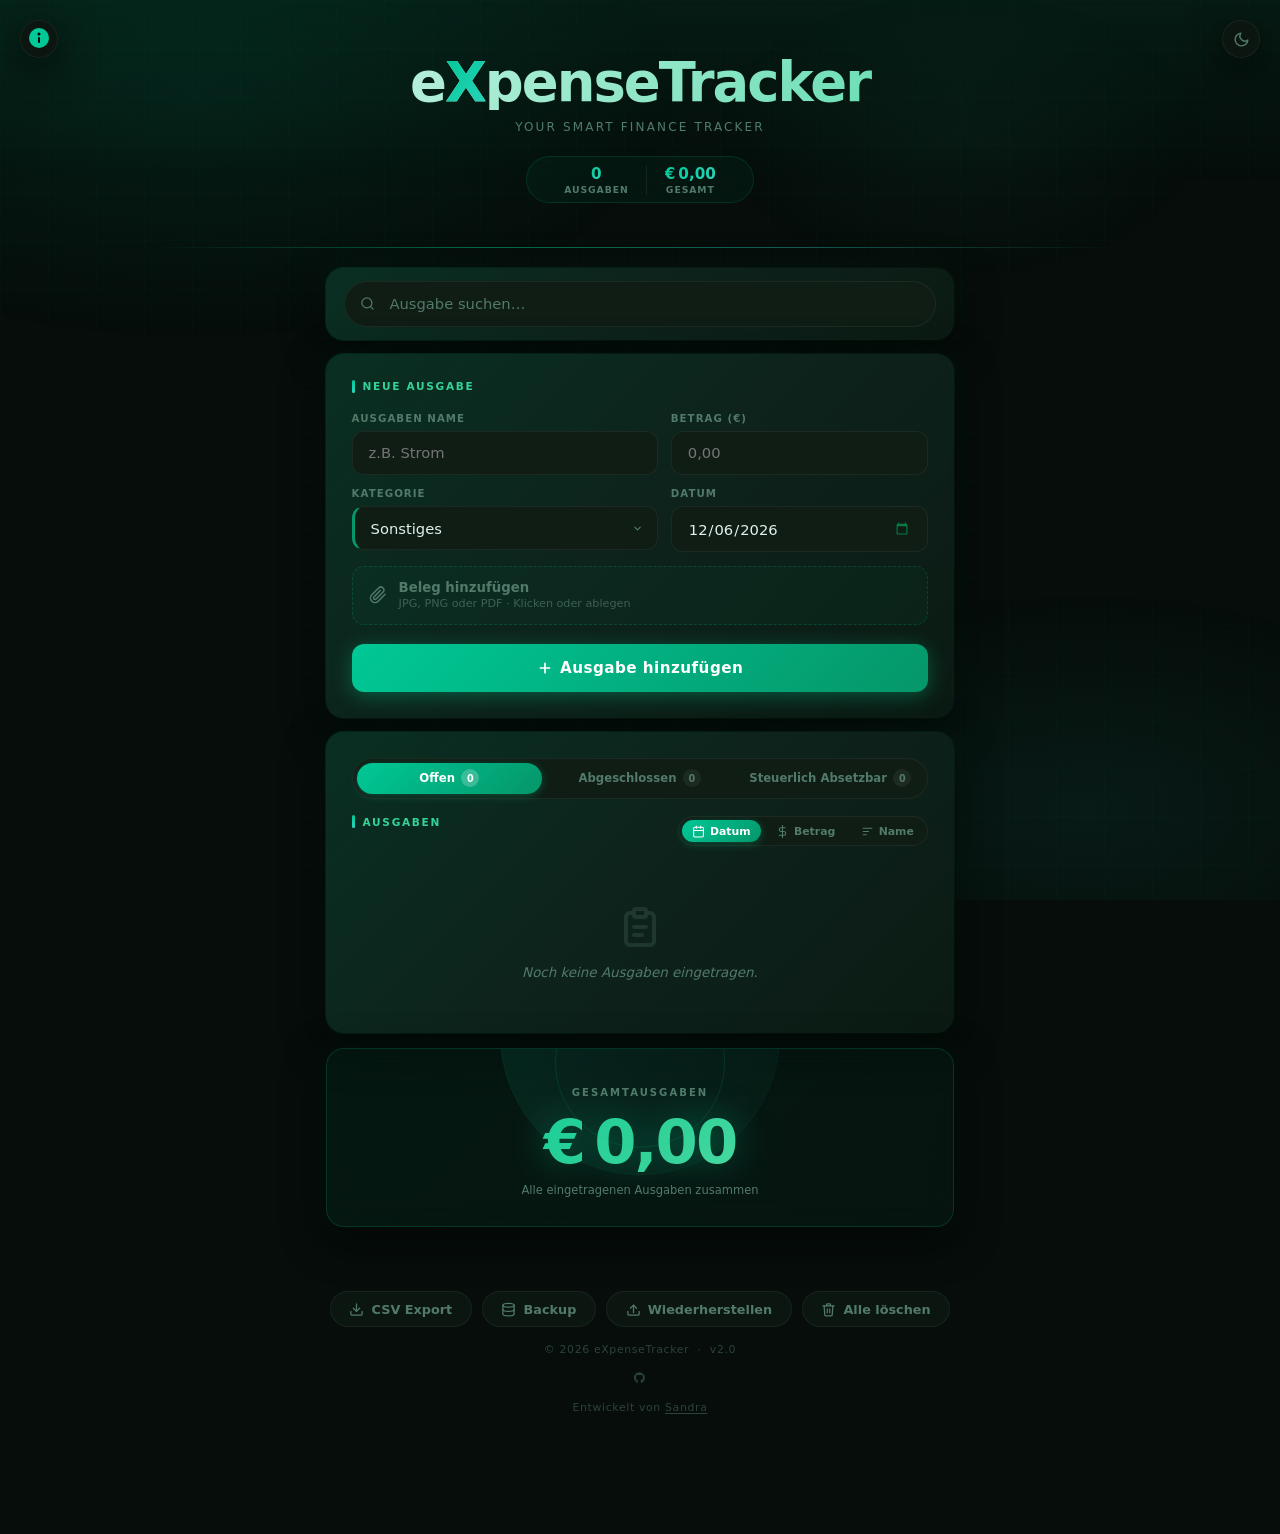
==== commit f54d1b2a: "added a new function in js for tax relevance" ====
--- a/index.html
+++ b/index.html
@@ -100,7 +100,7 @@
                 <option value="technik">Fahrtkosten</option>
                 <option value="reisen">Reisen</option>
                 <option value="shoppen">Shoppen</option>
-                <option value="schenkung">Schenkung/Geburtstage</option>
+                <option value="schenkung">Schenkung/Geburtstage/Spenden</option>
                 <option value="investitionen">Investition</option>
                 <option value="urlaub">Urlaub</option>
                 <option value="fahrzeug">Fahrzeug</option>
@@ -238,7 +238,7 @@
                 <option value="technik">Technik</option>
                 <option value="reisen">Reisen</option>
                 <option value="shoppen">Shoppen</option>
-                <option value="schenkung">Schenkung/Geburtstage</option>
+                <option value="schenkung">Schenkung/Geburtstage/Spenden</option>
                 <option value="investitionen">Investitionen</option>
                 <option value="urlaub">Urlaub</option>
                 <option value="fahrzeug">Fahrzeug</option> 
--- a/static/css/stylesheet.css
+++ b/static/css/stylesheet.css
@@ -1492,3 +1492,213 @@
   background: var(--clr-border2);
   margin: .95rem 0 .85rem;
 }
+
+/* ============================================================
+   Tax info page
+   ============================================================ */
+
+.section-meta {
+  font-size: .65rem;
+  color: var(--clr-muted);
+  text-transform: uppercase;
+  letter-spacing: .16em;
+  font-weight: 600;
+  margin: -.7rem 0 1.2rem;
+}
+
+/* ---------- Info banner ---------- */
+.info-banner {
+  background: var(--clr-surface2);
+  border: 1px solid var(--clr-border2);
+  border-radius: var(--radius-sm);
+  padding: 1.1rem 1.2rem;
+}
+
+.info-banner h3 {
+  font-size: .76rem;
+  font-weight: 800;
+  color: var(--clr-text);
+  text-transform: uppercase;
+  letter-spacing: .1em;
+  margin-bottom: .6rem;
+}
+
+.info-banner p {
+  font-size: .84rem;
+  line-height: 1.65;
+  color: var(--clr-muted);
+}
+
+.legend-list {
+  list-style: none;
+  display: flex;
+  flex-direction: column;
+  gap: .55rem;
+  margin-top: 1rem;
+  padding-top: .9rem;
+  border-top: 1px solid var(--clr-border2);
+}
+
+.legend-item {
+  display: flex;
+  align-items: center;
+  gap: .65rem;
+  font-size: .8rem;
+  color: var(--clr-text);
+}
+
+/* ---------- Nachweis badges ---------- */
+.nachweis-badge {
+  display: inline-flex;
+  align-items: center;
+  justify-content: center;
+  font-size: .62rem;
+  font-weight: 800;
+  padding: .22rem .58rem;
+  border-radius: 999px;
+  letter-spacing: .04em;
+  white-space: nowrap;
+  flex-shrink: 0;
+}
+
+.nachweis-badge--ja {
+  background: rgba(16,185,129,.15);
+  color: var(--clr-success);
+  border: 1px solid rgba(16,185,129,.25);
+}
+
+.nachweis-badge--nein {
+  background: var(--clr-surface2);
+  color: var(--clr-muted);
+  border: 1px solid var(--clr-border2);
+}
+
+.nachweis-badge--pauschal {
+  background: rgba(45,212,191,.12);
+  color: var(--clr-accent3);
+  border: 1px solid rgba(45,212,191,.28);
+}
+
+.nachweis-badge--mixed {
+  background: rgba(251,191,36,.1);
+  color: #f59e0b;
+  border: 1px solid rgba(251,191,36,.22);
+}
+
+.nachweis-badge--auto {
+  background: rgba(56,189,248,.12);
+  color: #38bdf8;
+  border: 1px solid rgba(56,189,248,.26);
+}
+
+/* ---------- Category tabs ---------- */
+.tax-tab-nav {
+  flex-wrap: wrap;
+  gap: .35rem;
+  border-radius: var(--radius-sm);
+}
+
+.tax-tab-nav .tab-btn {
+  flex: 1 1 calc(33.333% - .35rem);
+}
+
+@media (max-width: 480px) {
+  .tax-tab-nav .tab-btn {
+    flex: 1 1 calc(50% - .35rem);
+    font-size: .68rem;
+    padding: .42rem .5rem;
+    gap: .3rem;
+  }
+}
+
+/* ---------- Tax list ---------- */
+.tax-list {
+  display: none;
+  list-style: none;
+  flex-direction: column;
+  gap: .5rem;
+}
+
+.tax-list.active { display: flex; }
+
+.tax-item {
+  display: flex;
+  gap: .85rem;
+  background: var(--clr-surface2);
+  border: 1px solid var(--clr-border2);
+  border-left: 4px solid var(--item-accent, var(--clr-accent));
+  border-radius: var(--radius-sm);
+  padding: .9rem 1rem;
+  animation: slideIn .28s cubic-bezier(.25,.8,.25,1) both;
+  transition: background var(--t), box-shadow var(--t), transform var(--t);
+}
+
+.tax-item:hover {
+  background: color-mix(in srgb, var(--item-accent, var(--clr-accent)) 5%, var(--clr-surface2));
+  box-shadow:
+    0 4px 20px rgba(0,0,0,.3),
+    0 0 0 1px color-mix(in srgb, var(--item-accent, var(--clr-accent)) 28%, transparent);
+  transform: translateX(3px);
+}
+
+.tax-item.hidden { display: none; }
+
+.tax-item-icon {
+  width: 38px; height: 38px;
+  border-radius: 10px;
+  background: color-mix(in srgb, var(--item-accent, var(--clr-accent)) 18%, transparent);
+  border: 1px solid color-mix(in srgb, var(--item-accent, var(--clr-accent)) 35%, transparent);
+  display: flex; align-items: center; justify-content: center;
+  flex-shrink: 0;
+  color: var(--item-accent, var(--clr-accent));
+  font-size: .85rem;
+}
+
+.tax-item-body { flex: 1; min-width: 0; }
+
+.tax-item-head {
+  display: flex;
+  align-items: center;
+  justify-content: space-between;
+  gap: .6rem;
+  margin-bottom: .35rem;
+}
+
+.tax-item-name {
+  font-weight: 700;
+  font-size: .88rem;
+  color: var(--clr-text);
+}
+
+.tax-item-detail {
+  font-size: .8rem;
+  line-height: 1.55;
+  color: var(--clr-muted);
+}
+
+.tax-item-note {
+  font-size: .72rem;
+  line-height: 1.55;
+  color: var(--clr-muted);
+  opacity: .75;
+  font-style: italic;
+  margin-top: .3rem;
+}
+
+.tax-sub-list {
+  list-style: none;
+  display: flex;
+  flex-wrap: wrap;
+  gap: .35rem;
+  margin-top: .55rem;
+}
+
+.tax-sub-list li {
+  font-size: .68rem;
+  font-weight: 600;
+  color: var(--clr-text);
+  background: var(--clr-surface);
+  border: 1px solid var(--clr-border2);
+  border-radius: 999px;
+  padding: .22rem .62rem;
+}
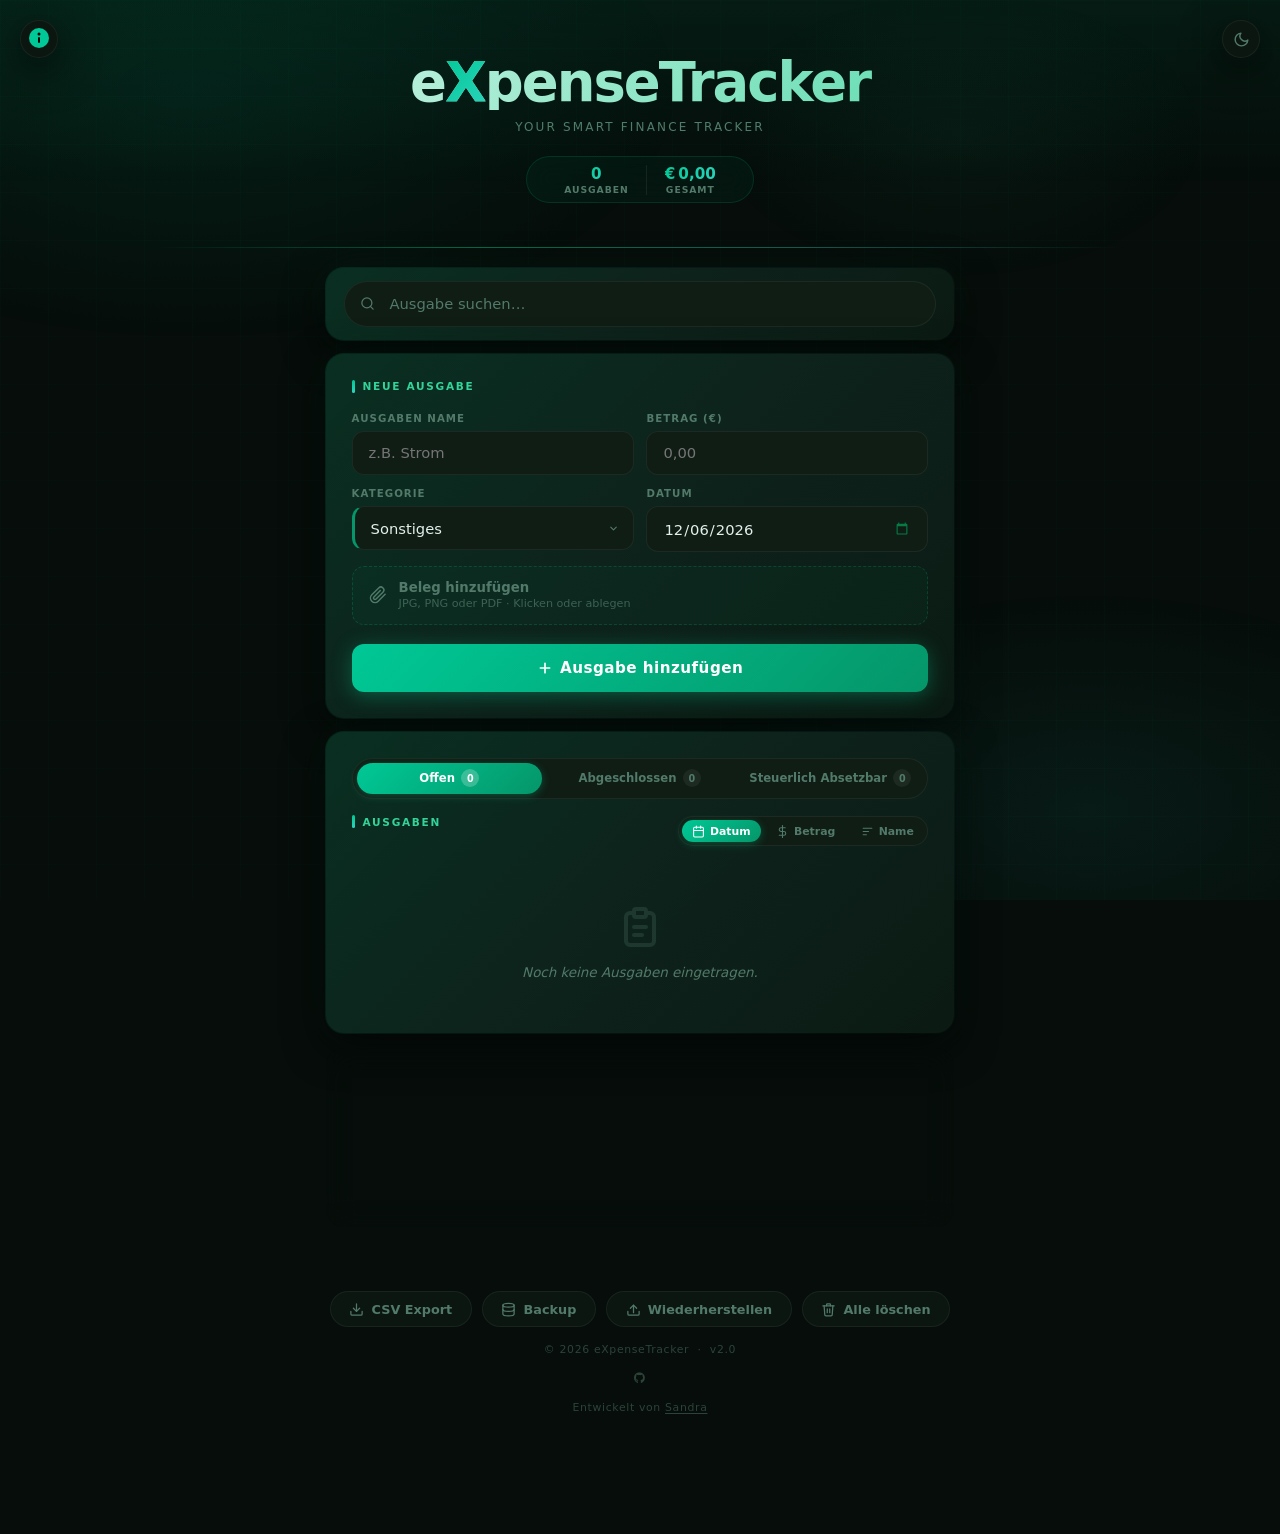
==== commit b43363f8: "updated files: fixed placing issues for smaller screen added a new modal before deleting single bill" ====
--- a/index.html
+++ b/index.html
@@ -100,11 +100,14 @@
                 <option value="technik">Fahrtkosten</option>
                 <option value="reisen">Reisen</option>
                 <option value="shoppen">Shoppen</option>
-                <option value="schenkung">Schenkung/Geburtstage/Spenden</option>
+                <option value="schenkung">Schenkung/Geburtstage</option>
+                <option value="spenden">Spenden</option>
                 <option value="investitionen">Investition</option>
                 <option value="urlaub">Urlaub</option>
                 <option value="fahrzeug">Fahrzeug</option>
-                <option value="uni">Uni/Bildung</option>
+                <option value="uni">Uni</option>
+                <option value="weiter_bildung">Weiter Bildung</option>
+              
                 <option value="versicherung">Versicherung</option>
               </select>
             </div>
@@ -197,6 +200,19 @@
           </li>
         </ul>
       </section>
+      <ul class="bill-list" id="taxRelevant" aria-live="polite" style="display:none"> 
+        <li class="empty-state" id="taxEmptyState">
+          <span class="empty-icon">
+            <svg viewBox="0 0 24 24" fill="none" stroke="currentColor" stroke-width="2" stroke-linecap="round" stroke-linejoin="round" width="48" height="48">
+              <path d="M9 5H7a2 2 0 0 0-2 2v12a2 2 0 0 0 2 2h10a2 2 0 0 0 2-2v7a2 2 0 0 0-22h-2"/>
+              <rect x="9" y="3" width="6" height="4" rx="1"/>
+              <line x1="9" y1="12" x2="15" y2="12" />
+              <line x1="9" y1="16" x2="13" y2="16" />
+            </svg>
+          </span>
+          <span class="empty-text">Noch keine Absetzbare Ausgaben eingetragen </span>
+        </li>
+      </ul>
       <!-- Gesamtsumme -->
       <section class="section-total">
         <p class="total-label">Gesamtausgaben</p>
--- a/static/css/stylesheet.css
+++ b/static/css/stylesheet.css
@@ -28,7 +28,7 @@
 /* ---------- Light mode ---------- */
 [data-theme="light"] {
   --clr-bg:        #f0faf6;
-  --clr-surface:   #ffffff;
+  --clr-surface:   #fffffB;
   --clr-surface2:  #f4fbf8;
   --clr-border:    rgba(0,160,110,.18);
   --clr-border2:   rgba(0,0,0,.07);
@@ -1349,6 +1349,22 @@
   color: var(--clr-muted);
 }
 
+@media (max-width: 480px) {
+  .tab-nav {
+    flex-wrap: wrap;
+  }
+
+  .tab-btn {
+    flex: 1 1 calc(50% - .15rem);
+    font-size: .68rem;
+    padding: .42rem .5rem;
+  }
+
+  .tab-btn:last-child {
+    flex: 1 1 100%;
+  }
+}
+
 /* ---------- Category header ---------- */
 .bill-category-header {
   display: flex;
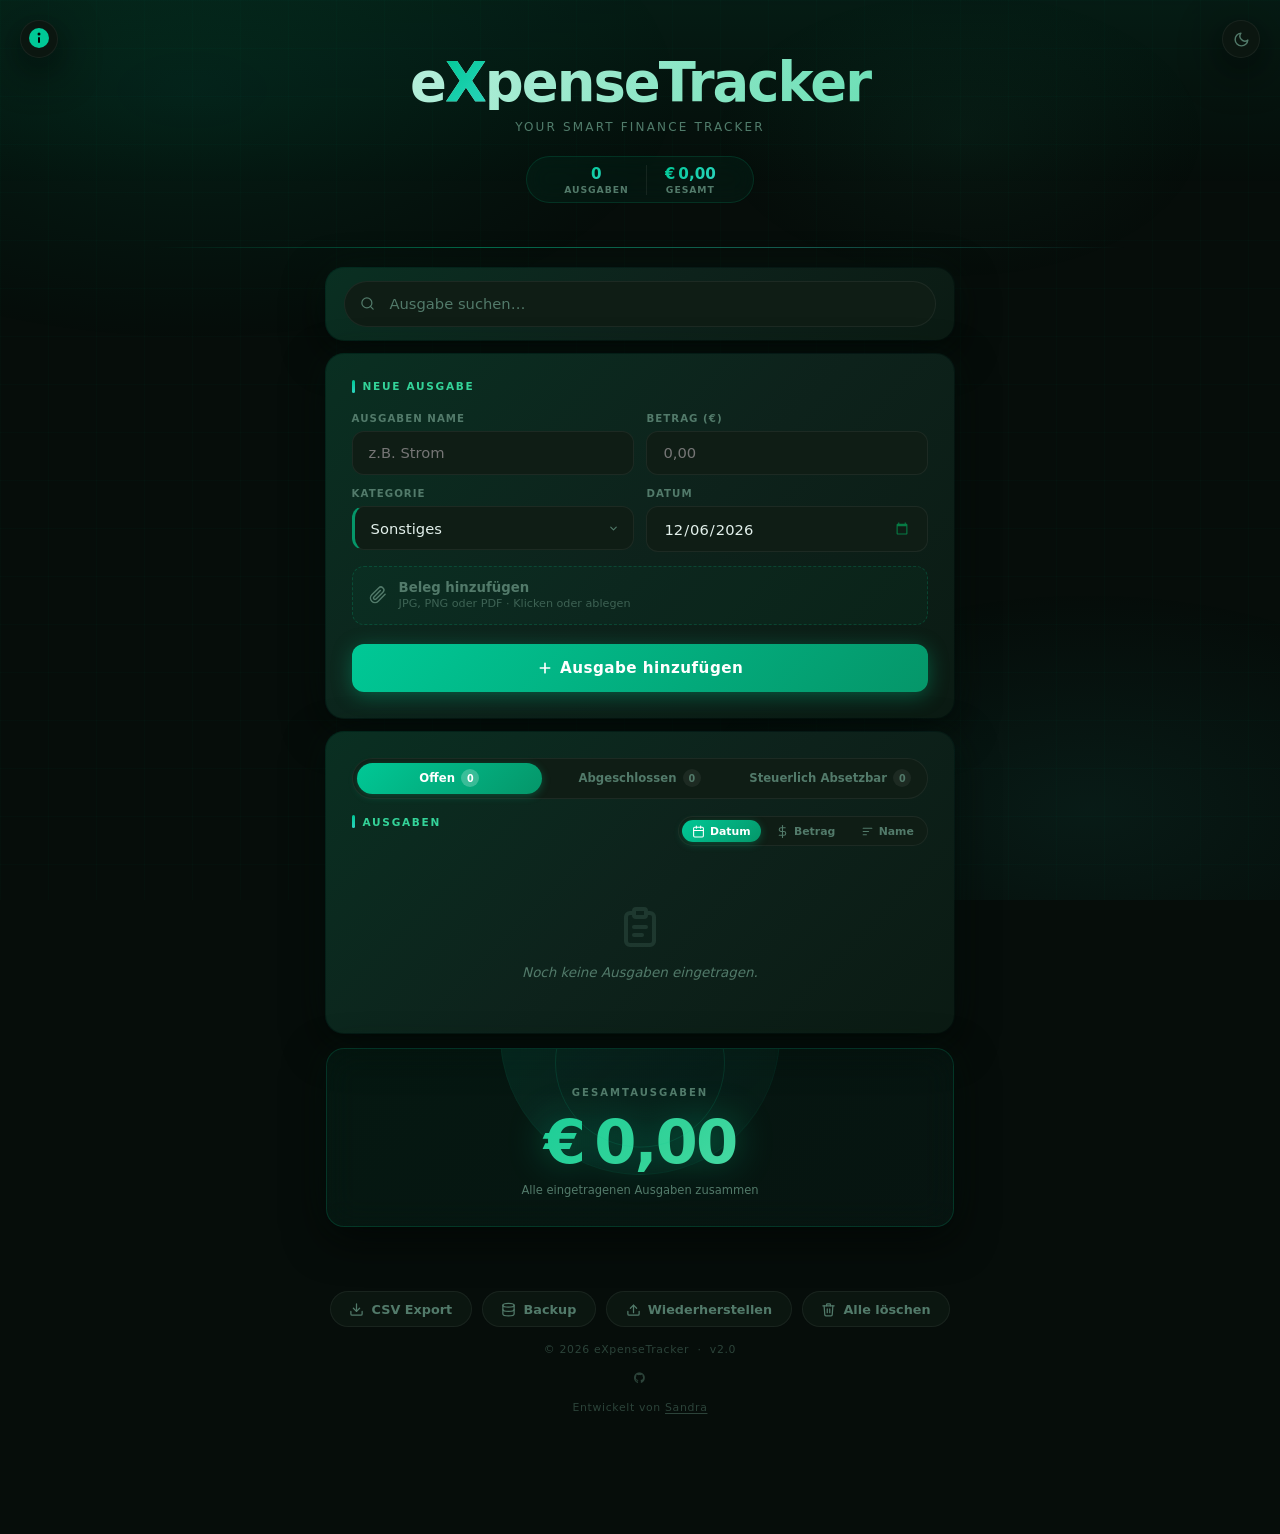
==== commit 071e6327: "removed double categorie option Fahrtkosten" ====
--- a/index.html
+++ b/index.html
@@ -97,8 +97,7 @@
                 <option value="transport">Fahrtkosten</option>
                 <option value="gesundheit">Gesundheit</option>
                 <option value="freizeit">Freizeit</option>
-                <option value="technik">Fahrtkosten</option>
-                <option value="reisen">Reisen</option>
+                <option value="reisen">Reisen/Dienstreise</option>
                 <option value="shoppen">Shoppen</option>
                 <option value="schenkung">Schenkung/Geburtstage</option>
                 <option value="spenden">Spenden</option>
@@ -248,17 +247,20 @@
                 <option value="sonstiges">Sonstiges</option>
                 <option value="wohnen">Wohnen</option>
                 <option value="lebensmittel">Lebensmittel</option>
-                <option value="transport">Transport</option>
+                <option value="transport">Fahrtkosten</option>
                 <option value="gesundheit">Gesundheit</option>
                 <option value="freizeit">Freizeit</option>
                 <option value="technik">Technik</option>
-                <option value="reisen">Reisen</option>
+                <option value="reisen">Reisen/Dienstreise</option>
                 <option value="shoppen">Shoppen</option>
-                <option value="schenkung">Schenkung/Geburtstage/Spenden</option>
+                <option value="schenkung">Schenkung/Geburtstage</option>
+                <option value="spenden">Spenden</option>
                 <option value="investitionen">Investitionen</option>
                 <option value="urlaub">Urlaub</option>
                 <option value="fahrzeug">Fahrzeug</option> 
-                 <option value="uni">Uni/Bildung</option>
+                 <option value="uni">Uni</option>
+                <option value="weiter_bildung">Weiter Bildung</option>
+
                 <option value="versicherung">Versicherung</option>
               </select>
             </div>
